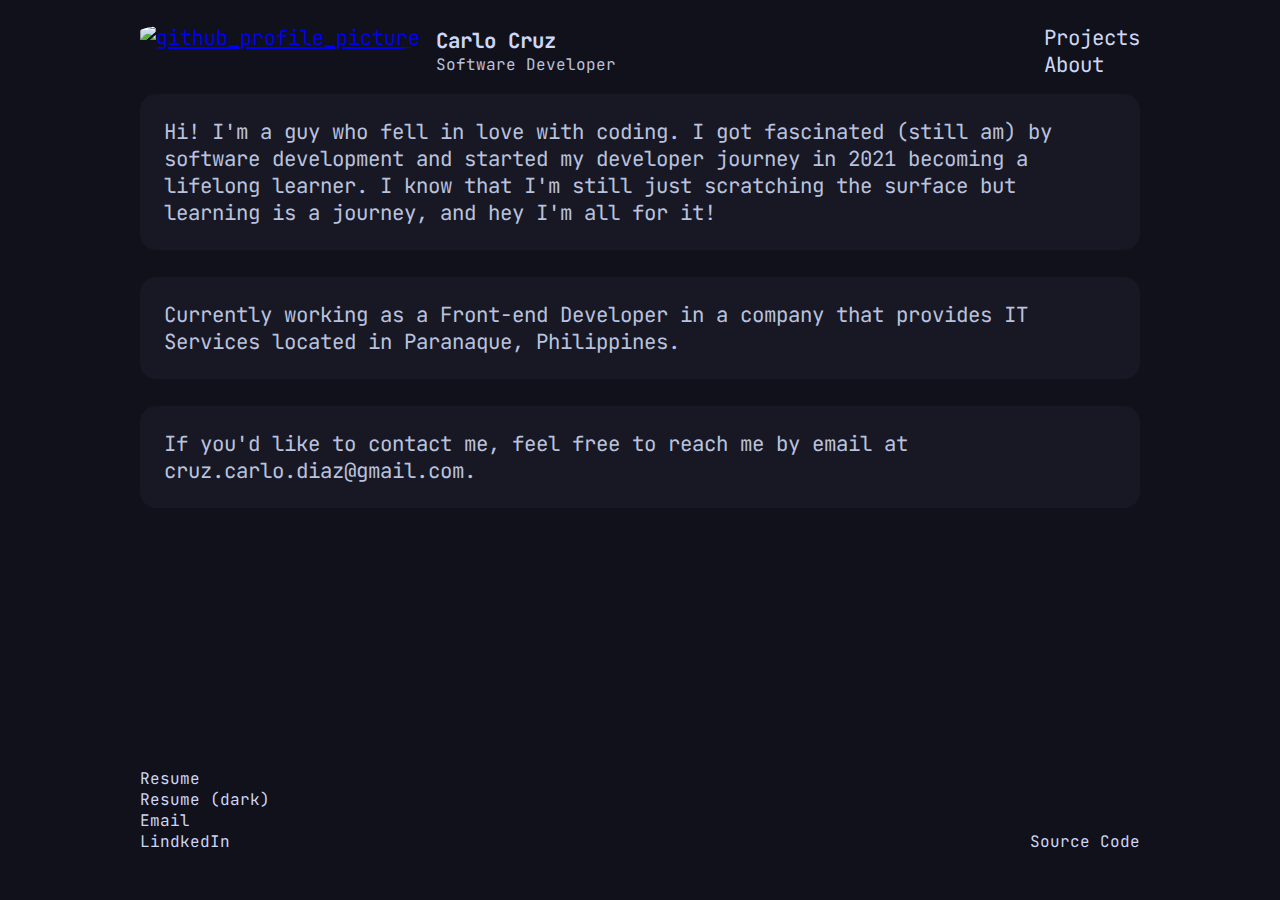
==== index.html @ a4638ea9 "first commit" ====
<!DOCTYPE html>
<html lang="en">

<head>
  <title>Carlo Cruz | Software Developer</title>
  <meta name="description" content="Carlo Cruz - Software Developer Portfolio">
  <meta name="keywords" content="software developer, web development, programming, portfolio">

  <meta charset="UTF-8">
  <meta name="viewport" content="width=device-width, initial-scale=1.0">

  <link rel="stylesheet" href="./styles.css">
</head>

<body>
  <div class="container">
    <div class="title">
      <a href="https://github.com/Pacaloy" target="_blank">
        <img alt="github_profile_picture" src="https://avatars.githubusercontent.com/u/102943630?v=4">
      </a>
      <div class="title__text">
        <h1>Carlo Cruz</h1>
        <div>Software Developer</div>
      </div>

      <ul class="title__more">
        <li>
          <a href="./projects.html">Projects</a>
        </li>
        <li>
          <a href="./about.html">About</a>
        </li>
      </ul>

    </div>

    <div class="description">
      <p>
        Hi! I'm a guy who fell in love with coding. I got fascinated (still am) by software development and started my
        developer journey in 2021 becoming a lifelong learner. I know that I'm still just scratching the surface but
        learning is a journey, and hey I'm all for it!
      </p>
      <br>
      <p>
        Currently working as a Front-end Developer in a company that provides IT Services located in Paranaque,
        Philippines.
      </p>
      <br>
      <p>
        If you'd like to contact me, feel free to reach me by email at cruz.carlo.diaz@gmail.com.
      </p>
    </div>
  </div>

  <footer>
    <ul class="links">
      <li>
        <a href="./CarloCruzResume.pdf" target="_blank">Resume</a>
      </li>
      <li>
        <a href="./CarloCruzResumeDark.pdf" target="_blank">Resume (dark)</a>
      </li>
      <li>
        <a href="mailto:cruz.carlo.diaz@gmail.com">Email</a>
      </li>
      <li>
        <a href="https://www.linkedin.com/in/carlodiazcruz/" target="_blank">LindkedIn</a>
      </li>
    </ul>

    <div class="source_code">
      <a target="_blank">Source Code</a>
    </div>
  </footer>
</body>

</html>
---- styles.css ----
@import url('https://fonts.googleapis.com/css2?family=JetBrains+Mono&family=Titillium+Web&display=swap');

:root {
  --font-size-primary: 1rem;
  --font-size-secondary: 1.3rem;
  --crust: #11111b;
  --mantle: #181825;
  --text: #cdd6f4;
  --subtext1: #bac2de;
}

* {
  margin: 0;
  padding: 0;
  box-sizing: border-box;
}

body {
  font-family: 'JetBrains Mono', monospace;
  background-color: var(--crust);
  color: var(--subtext1);
  font-size: var(--font-size-secondary);
  display: flex;
  flex-direction: column;
  min-height: 100vh;
  justify-content: space-between;
}

.container,
footer {
  max-width: 1000px;
}

.container {
  width: 90%;
  margin: 1.5rem auto 0 auto;
}

.title {
  display: flex;
}

.title a img {
  width: 6rem;
  border-radius: 25%;
}

.title a img:hover {
  filter: brightness(1.22);
}

.title .title__text {
  margin-left: 1rem;
  display: flex;
  flex-direction: column;
  justify-content: center;
}

.title .title__text h1 {
  font-size: var(--font-size-secondary);
  color: var(--text);
}

.title .title__text div {
  font-size: var(--font-size-primary);
  color: var(--subtext1);
}

.title .title__more {
  margin-left: auto;
  display: flex;
  flex-direction: column;
  justify-content: center;
}

.title .title__more li {
  list-style-type: none;
}

.title .title__more li a {
  text-decoration: none;
  color: var(--text);
}

.description {
  margin-top: 1rem;
}

.description p {
  background-color: var(--mantle);
  border-radius: 1rem;
  padding: 1.5rem;
}

footer {
  font-size: var(--font-size-primary);
  width: 90%;
  margin: 2.5rem auto 0 auto;
  padding-bottom: 3rem;
  display: flex;
  justify-content: space-between;
}

footer .links li {
  list-style-type: none;
}

footer .links li a {
  text-decoration: none;
  color: var(--text);
}

footer .source_code {
  display: flex;
  flex-direction: column;
}

footer .source_code a {
  text-decoration: none;
  color: var(--text);
  margin-top: auto;
}

@media only screen and (max-width: 600px) {
  .title {
    flex-direction: column;
    text-align: center;
  }

  .title a img {
    width: 9rem;
  }

  .title .title__text {
    margin-left: 0;
  }

  .title .title__more {
    margin-top: 1rem;
    margin-right: auto;
  }

  footer {
    flex-direction: column;
  }
}
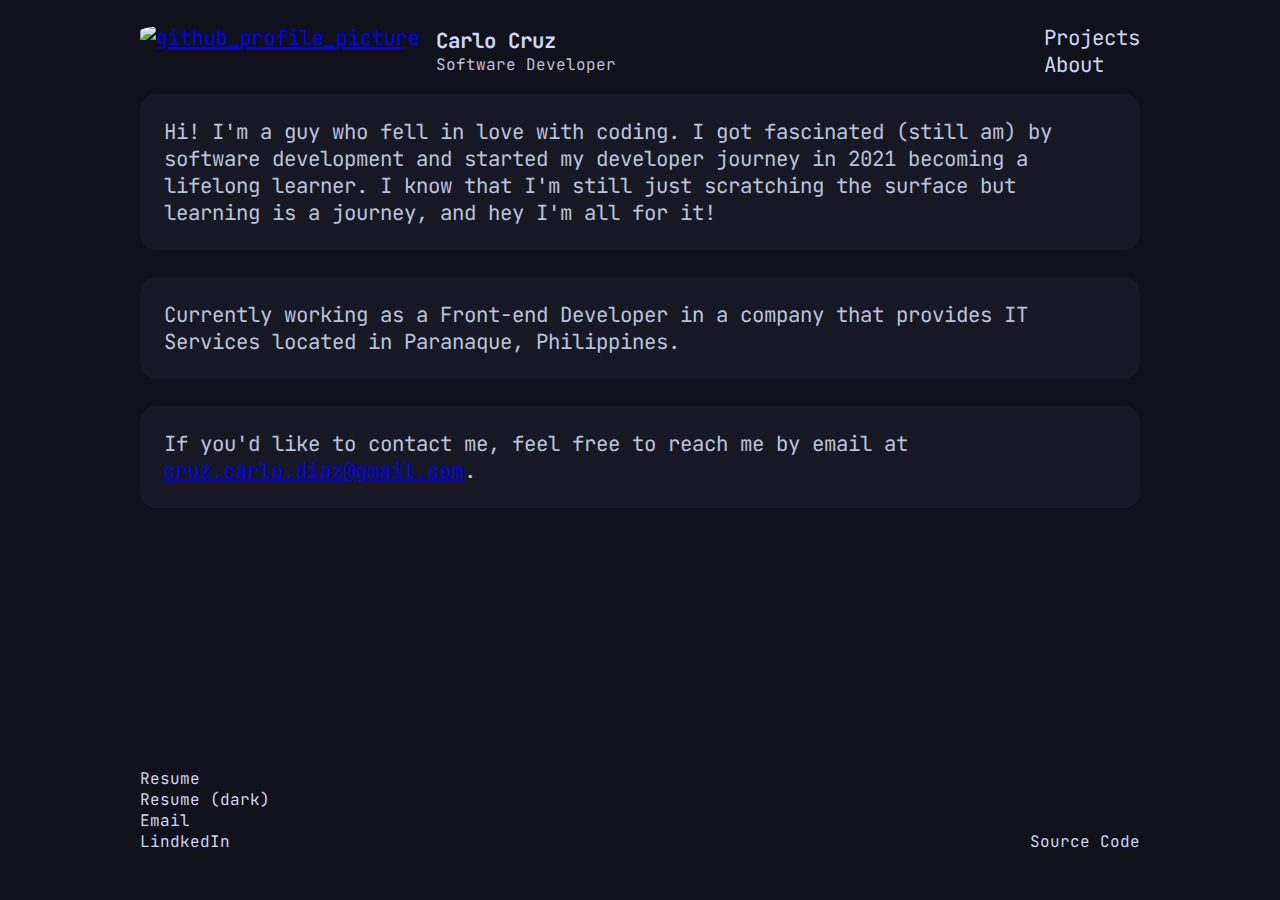
==== commit 73566be8: "arrange file tree" ====
--- a/index.html
+++ b/index.html
@@ -25,10 +25,10 @@
 
       <ul class="title__more">
         <li>
-          <a href="./projects.html">Projects</a>
+          <a href="./pages/projects.html">Projects</a>
         </li>
         <li>
-          <a href="./about.html">About</a>
+          <a href="./pages/about.html">About</a>
         </li>
       </ul>
 
@@ -47,7 +47,7 @@
       </p>
       <br>
       <p>
-        If you'd like to contact me, feel free to reach me by email at cruz.carlo.diaz@gmail.com.
+        If you'd like to contact me, feel free to reach me by email at <a href="mailto:cruz.carlo.diaz@gmail.com">cruz.carlo.diaz@gmail.com</a>.
       </p>
     </div>
   </div>
@@ -55,10 +55,10 @@
   <footer>
     <ul class="links">
       <li>
-        <a href="./CarloCruzResume.pdf" target="_blank">Resume</a>
+        <a href="./docs/CarloCruzResume.pdf" target="_blank">Resume</a>
       </li>
       <li>
-        <a href="./CarloCruzResumeDark.pdf" target="_blank">Resume (dark)</a>
+        <a href="./docs/CarloCruzResumeDark.pdf" target="_blank">Resume (dark)</a>
       </li>
       <li>
         <a href="mailto:cruz.carlo.diaz@gmail.com">Email</a>
@@ -69,7 +69,7 @@
     </ul>
 
     <div class="source_code">
-      <a target="_blank">Source Code</a>
+      <a href="https://github.com/Pacaloy/portfolio" target="_blank">Source Code</a>
     </div>
   </footer>
 </body>
--- a/styles.css
+++ b/styles.css
@@ -90,6 +90,7 @@
   background-color: var(--mantle);
   border-radius: 1rem;
   padding: 1.5rem;
+  word-wrap: break-word;
 }
 
 footer {
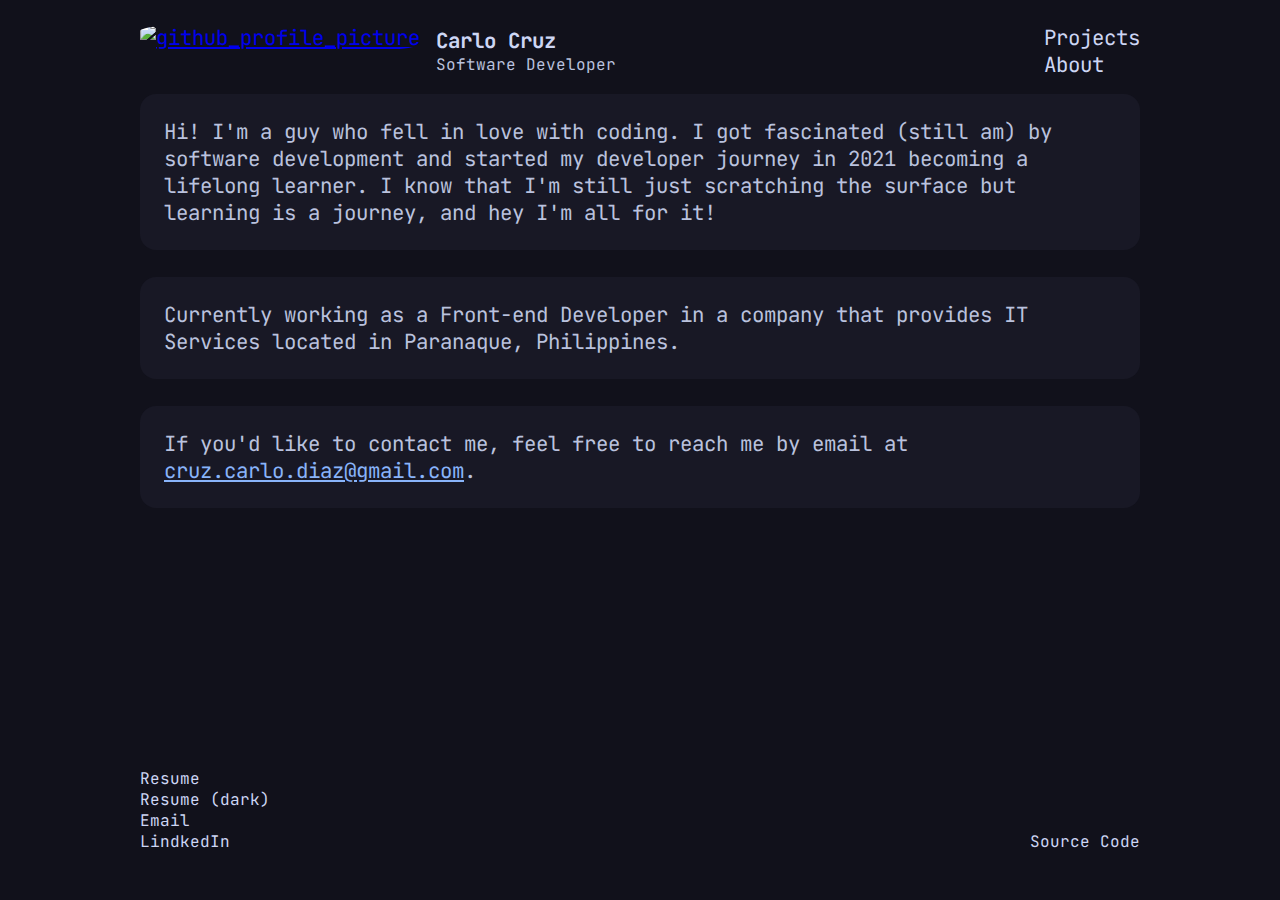
==== commit b1efde58: "add project links and ASCII cat" ====
--- a/index.html
+++ b/index.html
@@ -47,7 +47,8 @@
       </p>
       <br>
       <p>
-        If you'd like to contact me, feel free to reach me by email at <a href="mailto:cruz.carlo.diaz@gmail.com">cruz.carlo.diaz@gmail.com</a>.
+        If you'd like to contact me, feel free to reach me by email at <a class="email"
+          href="mailto:cruz.carlo.diaz@gmail.com">cruz.carlo.diaz@gmail.com</a>.
       </p>
     </div>
   </div>
@@ -69,7 +70,7 @@
     </ul>
 
     <div class="source_code">
-      <a href="https://github.com/Pacaloy/portfolio" target="_blank">Source Code</a>
+      <a href="https://github.com/Pacaloy/me" target="_blank">Source Code</a>
     </div>
   </footer>
 </body>
--- a/styles.css
+++ b/styles.css
@@ -7,6 +7,12 @@
   --mantle: #181825;
   --text: #cdd6f4;
   --subtext1: #bac2de;
+  --subtext2: #9399b2;
+  --mocha-blue: #89b4fa;
+  --mocha-teal: #94e2d5;
+  --mocha-yellow: #f9e2af;
+  --mocha-pink: #f5c2e7;
+  --mocha-green: #a6e3a1;
 }
 
 * {
@@ -82,6 +88,11 @@
   color: var(--text);
 }
 
+.title .title__more li a:hover {
+  text-decoration: underline;
+  color: var(--mocha-yellow);
+}
+
 .description {
   margin-top: 1rem;
 }
@@ -93,6 +104,76 @@
   word-wrap: break-word;
 }
 
+.description p .email {
+  color: var(--mocha-blue);
+}
+
+.description p .description__project {
+  display: block;
+}
+
+.description p .description__project_title {
+  text-decoration: none;
+}
+
+.description p .description__project_title:hover {
+  text-decoration: underline;
+}
+
+.description p .description__project_title--teal {
+  color: var(--mocha-teal);
+}
+
+.description p .description__project_title--pink {
+  color: var(--mocha-pink);
+}
+
+.description p .description__project_title--green {
+  color: var(--mocha-green);
+}
+
+.description p .description__project_tech {
+  display: block;
+  color: var(--subtext2);
+}
+
+.description .cat {
+  display: flex;
+  background-color: transparent;
+}
+
+.description .cat .cat__art {
+  white-space: pre-line;
+  margin: auto;
+  font-size: var(--font-size-primary);
+  color: var(--mocha-blue);
+  position: relative;
+}
+
+.description .cat .cat__art:hover .cat__art__meow {
+  display: inline-block;
+}
+
+.description .cat .cat__art .cat__art__meow {
+  display: none;
+  background-color: var(--mocha-blue);
+  color: var(--crust);
+  padding: 0 0.5rem;
+  border-radius: 0.5rem;
+  position: absolute;
+  top: 20px;
+  right: 80px;
+}
+
+.description .cat .cat__art .cat__art__meow::after {
+  content: '';
+  border-right: 5px solid var(--mocha-blue);
+  border-bottom: 10px solid transparent;
+  position: absolute;
+  top: 20px;
+  right: 10px;
+}
+
 footer {
   font-size: var(--font-size-primary);
   width: 90%;
@@ -111,6 +192,11 @@
   color: var(--text);
 }
 
+footer .links li a:hover {
+  color: var(--mocha-teal);
+  text-decoration: underline;
+}
+
 footer .source_code {
   display: flex;
   flex-direction: column;
@@ -120,6 +206,11 @@
   text-decoration: none;
   color: var(--text);
   margin-top: auto;
+}
+
+footer .source_code a:hover {
+  color: var(--mocha-blue);
+  text-decoration: underline;
 }
 
 @media only screen and (max-width: 600px) {
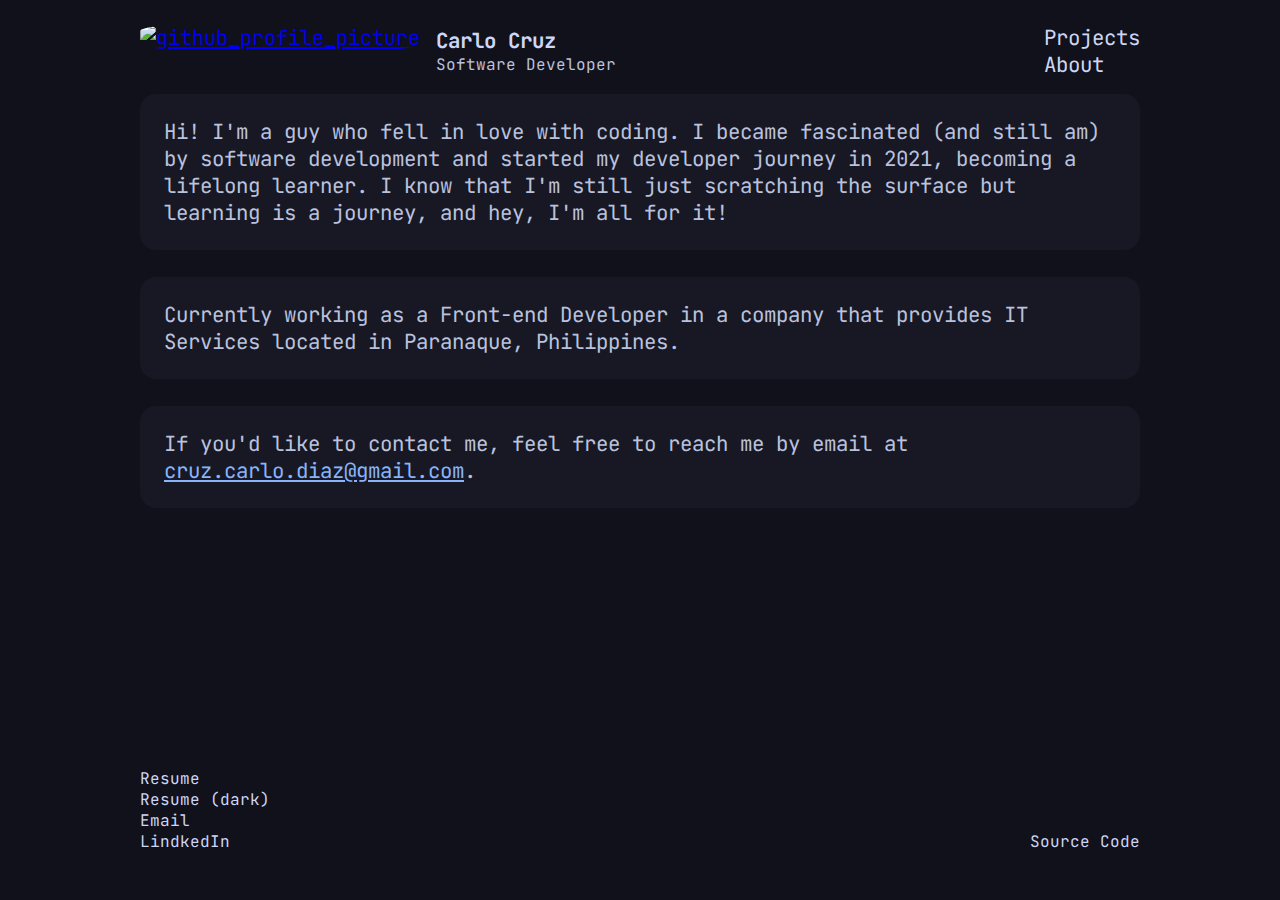
==== commit f13488ea: "edit text to fix grammar and add info in summary and about" ====
--- a/index.html
+++ b/index.html
@@ -36,9 +36,9 @@
 
     <div class="description">
       <p>
-        Hi! I'm a guy who fell in love with coding. I got fascinated (still am) by software development and started my
-        developer journey in 2021 becoming a lifelong learner. I know that I'm still just scratching the surface but
-        learning is a journey, and hey I'm all for it!
+        Hi! I'm a guy who fell in love with coding. I became fascinated (and still am) by software development and started my
+        developer journey in 2021, becoming a lifelong learner. I know that I'm still just scratching the surface but
+        learning is a journey, and hey, I'm all for it!
       </p>
       <br>
       <p>
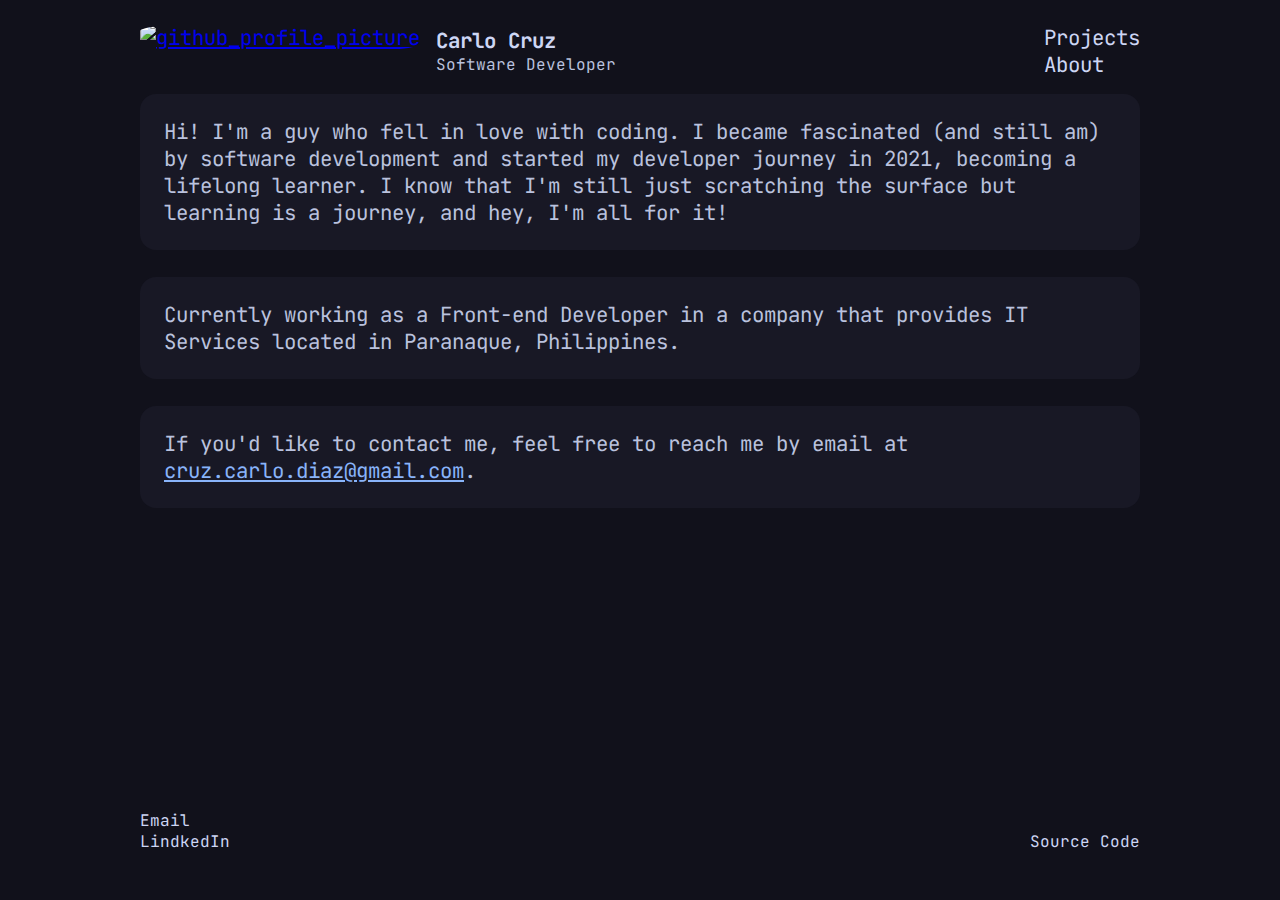
==== commit 2593cc47: "remove resume links" ====
--- a/index.html
+++ b/index.html
@@ -56,12 +56,6 @@
   <footer>
     <ul class="links">
       <li>
-        <a href="./docs/CarloCruzResume.pdf" target="_blank">Resume</a>
-      </li>
-      <li>
-        <a href="./docs/CarloCruzResumeDark.pdf" target="_blank">Resume (dark)</a>
-      </li>
-      <li>
         <a href="mailto:cruz.carlo.diaz@gmail.com">Email</a>
       </li>
       <li>
